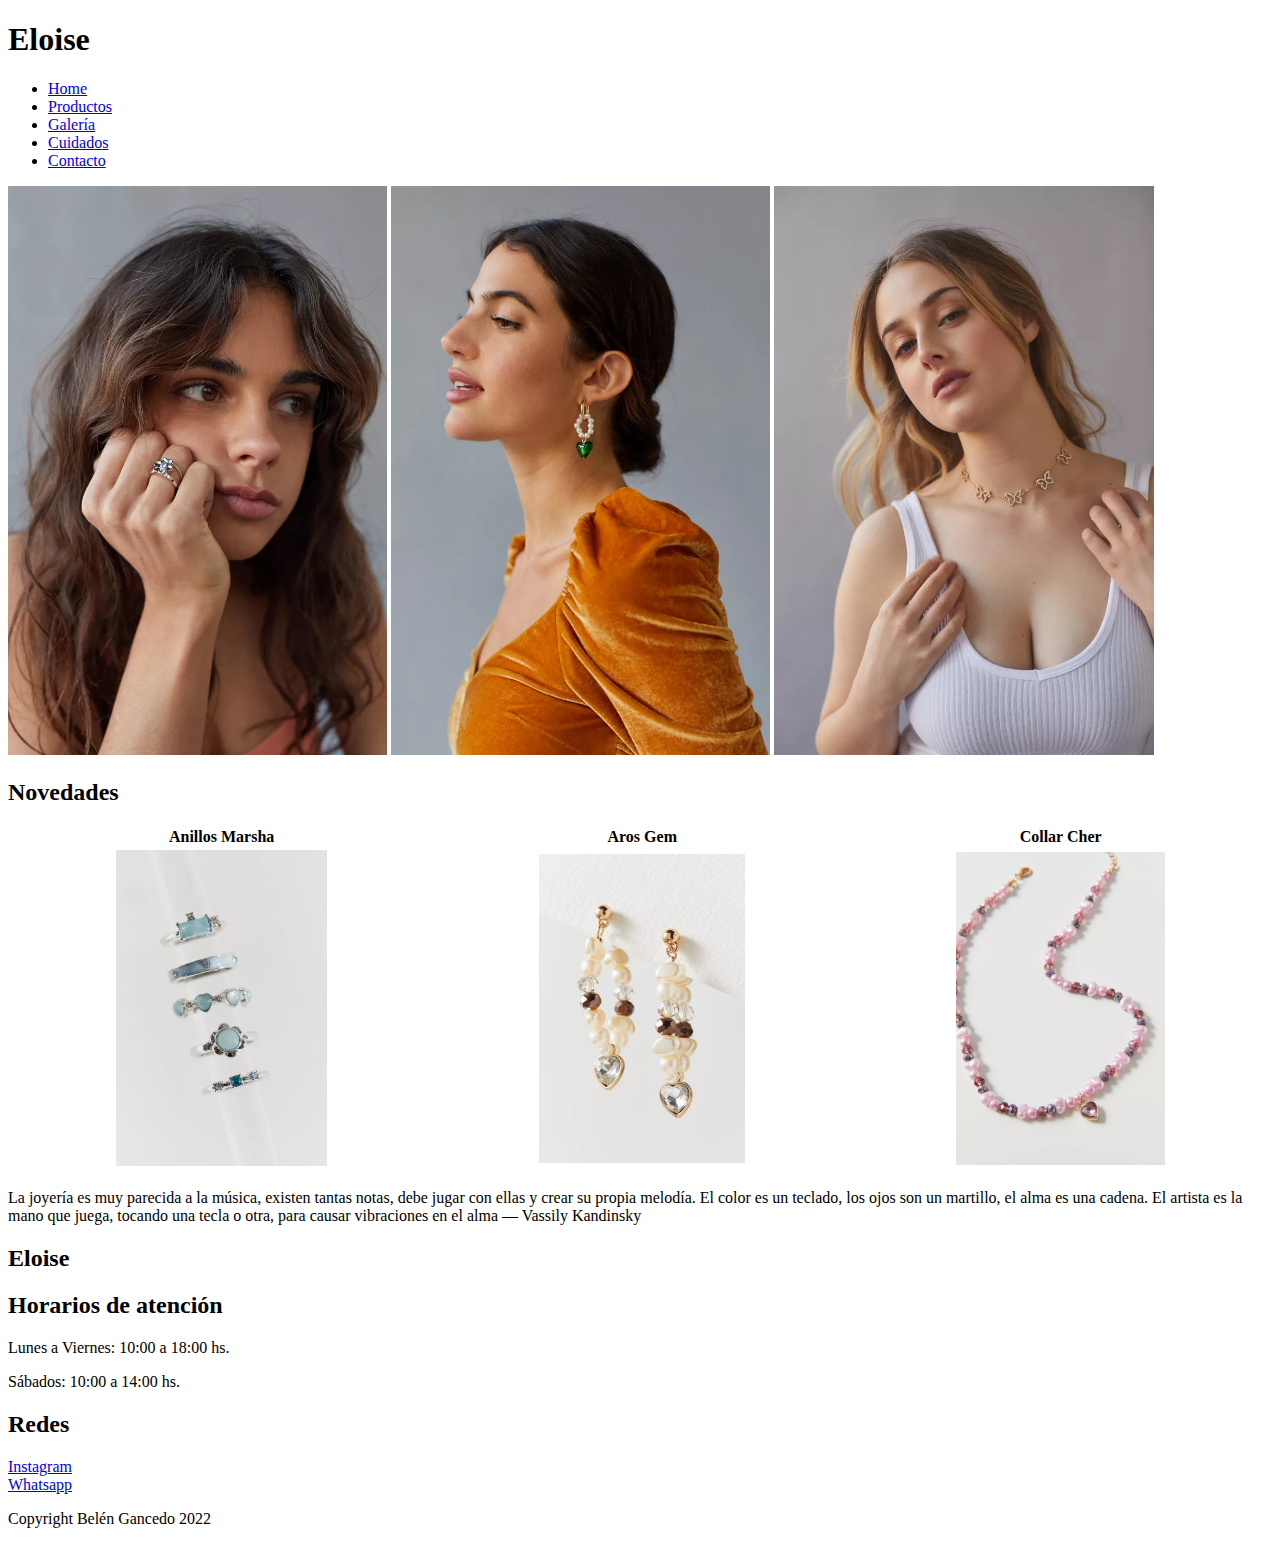
==== index.html @ b427a9e1 "Inicio de proyecto Eloise" ====
<!DOCTYPE html>
<html lang="en">

<head>
    <meta charset="UTF-8">
    <meta http-equiv="X-UA-Compatible" content="IE=edge">
    <meta name="viewport" content="width=device-width, initial-scale=1.0">
    <link rel="stylesheet" href="/css/style.css">
    <link rel="shortcut icon" href="/img/cat.png">
    <title>Home</title>
</head>

<body>
    <header>
        <h1>Eloise</h1>
        <nav>
            <ul>
                <li>
                    <a href="/index.html">Home</a>
                </li>
                <li>
                    <a href="/pages/productos/productos.html">Productos</a>
                </li>
                <li>
                    <a href="/pages/galeria.html">Galería</a>
                </li>
                <li>
                    <a href="/pages/cuidados.html">Cuidados</a>
                </li>
                <li>
                    <a href="/pages/contacto.html">Contacto</a>
                </li>
            </ul>
        </nav>
    </header>
    <main>
        <section>
            <img src="/img/Anillos/anillo-flower2.jpg" alt="Anillos Flower" class="size-img">
            <img src="/img/Aros/aros-corazon2.jpg" alt="Aros Corazón" class="size-img">
            <img src="/img/Collares/collar-icon2.jpg" alt="Collar Icon" class="size-img">
        </section>
        <section>
            <h2>Novedades</h2>
            <table class="novedades">
                <tr>
                    <th>Anillos Marsha</th>
                    <th>Aros Gem</th>
                    <th>Collar Cher</th>
                </tr>
                <tr>
                    <td>
                        <img src="/img/Anillos/anillos-marsha.jpg" alt="Anillos Marsha">
                    </td>
                    <td>
                        <img src="/img/Aros/aros-gem.jpg" alt="Aros Gem">
                    </td>
                    <td>
                        <img src="/img/Collares/collar-cher.jpg" alt="Collar Cher">
                    </td>
                </tr>
            </table>
        </section>
        <section>
            <p>La joyería es muy parecida a la música, existen tantas notas, debe jugar con ellas y crear su propia
                melodía. El color es un teclado, los ojos son un martillo, el alma es una cadena. El artista es la mano
                que juega, tocando una tecla o otra, para causar vibraciones en el alma
                — Vassily Kandinsky</p>
        </section>
    </main>
    <footer>
        <h2>Eloise</h2>
        <section>
            <h2>Horarios de atención</h2>
            <p>Lunes a Viernes: 10:00 a 18:00 hs.</p>
            <p>Sábados: 10:00 a 14:00 hs.</p>
        </section>
        <section>
            <h2>Redes</h2>
            <a href="#">Instagram</a>
            <br>
            <a href="#">Whatsapp</a>
        </section>
        <section>
            <p>Copyright Belén Gancedo 2022</p>
        </section>
    </footer>
</body>

</html>
---- css/style.css ----
.size-img{
    width: 30%;
}

.novedades img{
    width: 50%;
    padding-left: 25%;
}
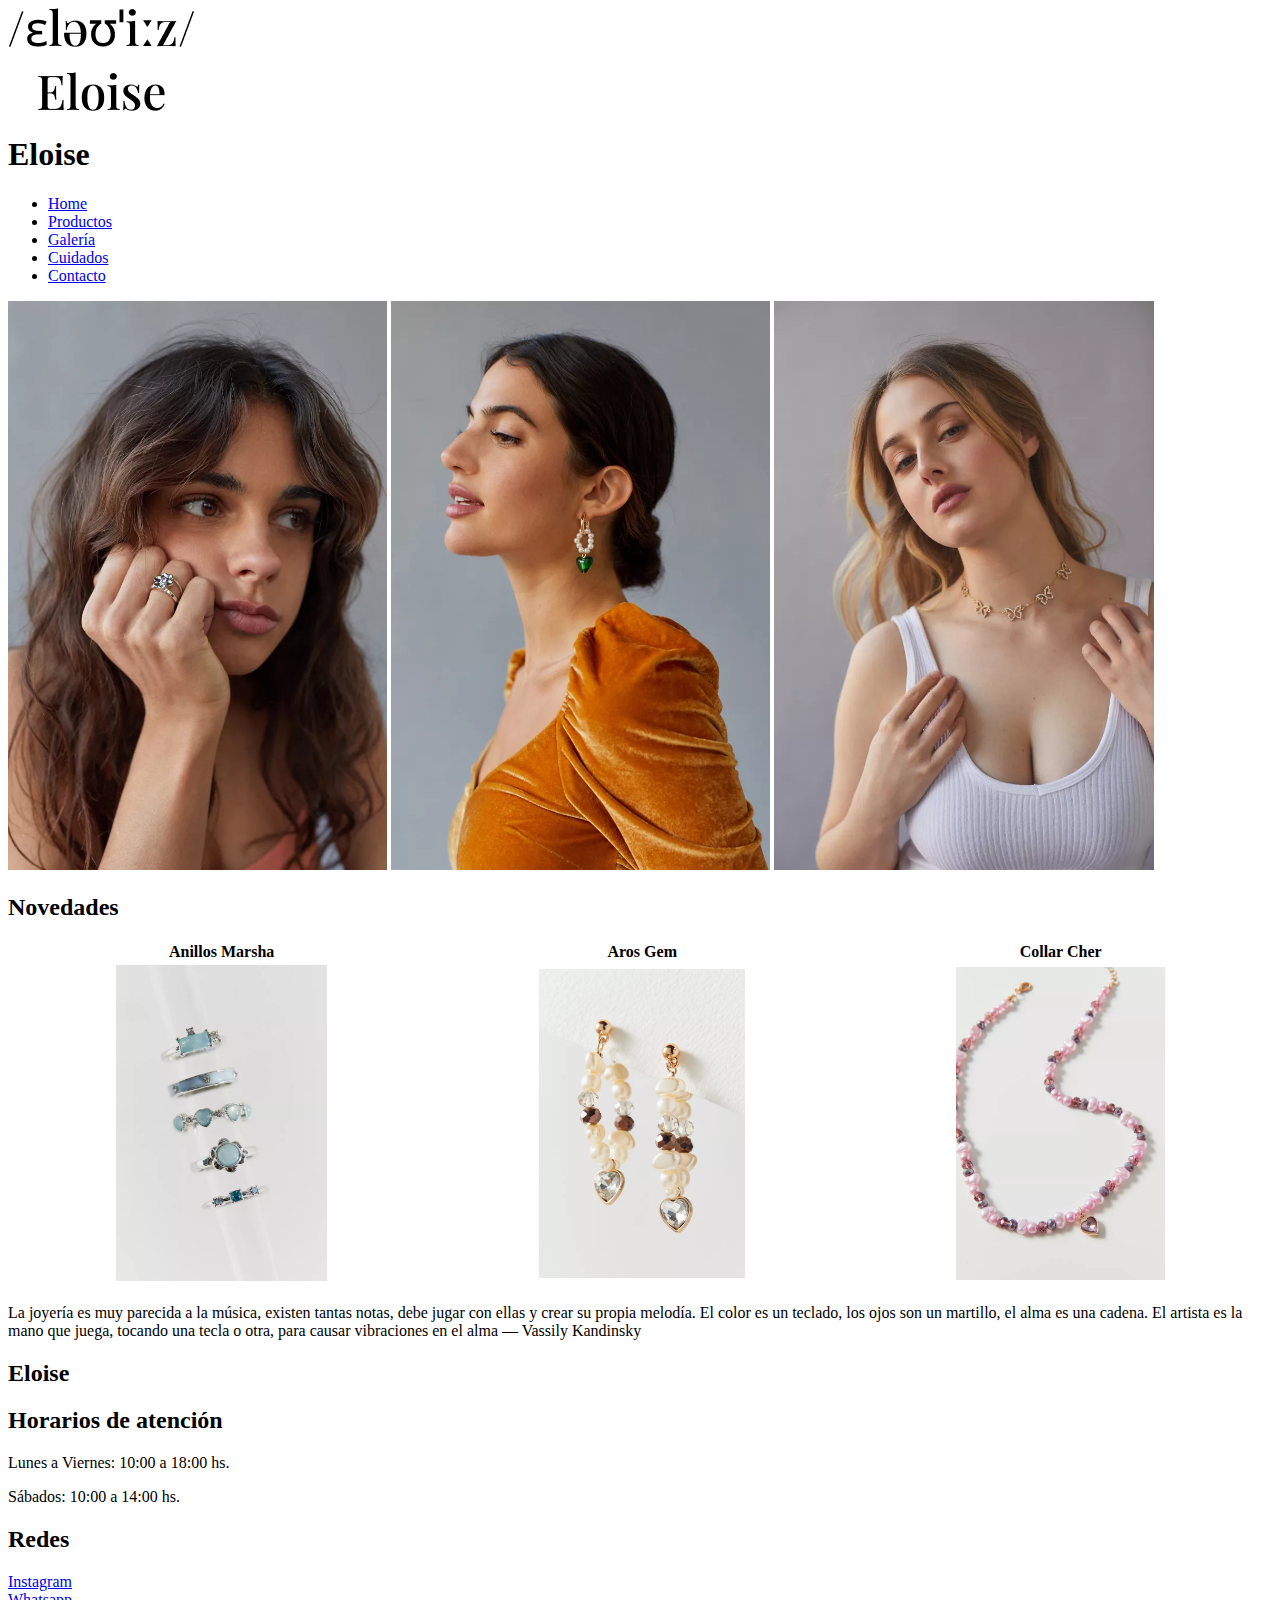
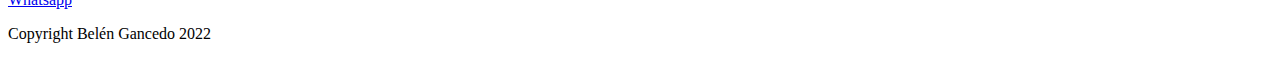
==== commit 85dde370: "logo" ====
--- a/index.html
+++ b/index.html
@@ -12,6 +12,7 @@
 
 <body>
     <header>
+        <img src="/img/Eloise.png" alt="Logo Eloise">
         <h1>Eloise</h1>
         <nav>
             <ul>
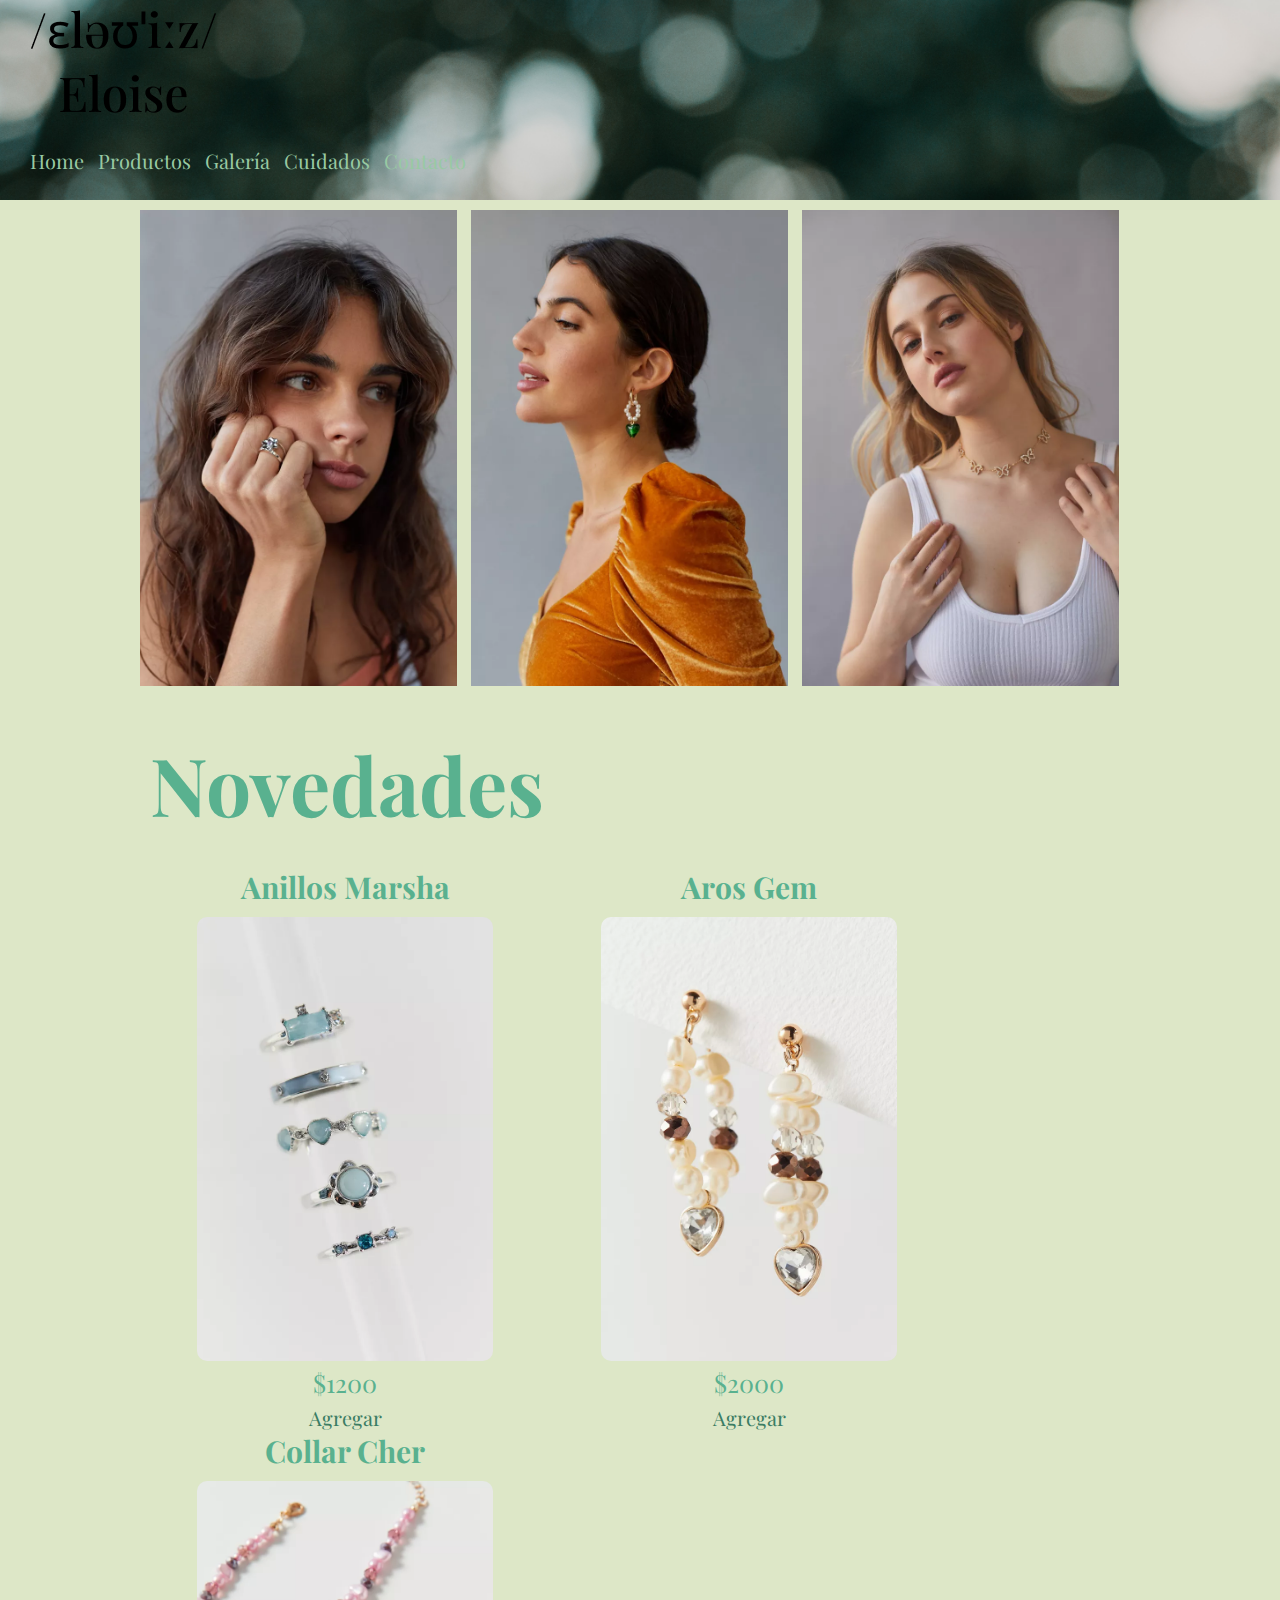
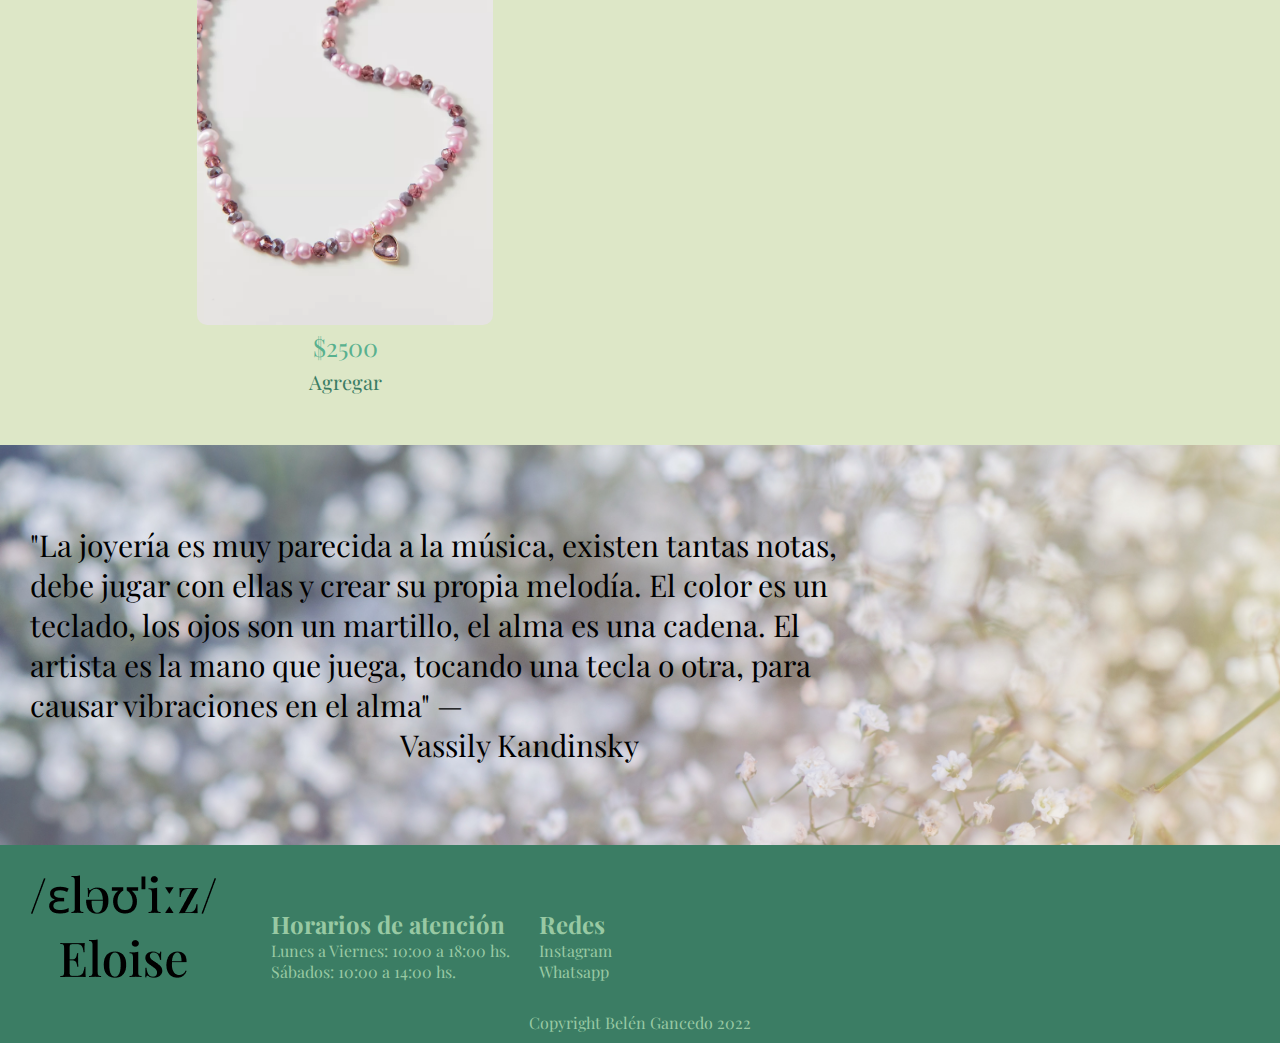
==== commit ffe913d1: "inclusion de CSS" ====
--- a/index.html
+++ b/index.html
@@ -6,84 +6,98 @@
     <meta http-equiv="X-UA-Compatible" content="IE=edge">
     <meta name="viewport" content="width=device-width, initial-scale=1.0">
     <link rel="stylesheet" href="/css/style.css">
-    <link rel="shortcut icon" href="/img/cat.png">
+    <link rel="shortcut icon" href="/img/flower-pot.png">
+    <link rel="preconnect" href="https://fonts.googleapis.com">
+    <link rel="preconnect" href="https://fonts.gstatic.com" crossorigin>
+    <link
+        href="https://fonts.googleapis.com/css2?family=Playfair+Display:ital,wght@0,400;0,700;0,900;1,400&display=swap"
+        rel="stylesheet">
+    <link rel="stylesheet" href="https://cdnjs.cloudflare.com/ajax/libs/font-awesome/5.14.0/css/all.min.css" integrity="sha512-1PKOgIY59xJ8Co8+NE6FZ+LOAZKjy+KY8iq0G4B3CyeY6wYHN3yt9PW0XpSriVlkMXe40PTKnXrLnZ9+fkDaog==" crossorigin="anonymous" referrerpolicy="no-referrer" />
     <title>Home</title>
 </head>
 
 <body>
-    <header>
-        <img src="/img/Eloise.png" alt="Logo Eloise">
-        <h1>Eloise</h1>
-        <nav>
-            <ul>
-                <li>
+    <header class="header">
+        <div class="header__logo">
+            <img src="/img/Eloise.png" alt="Logo Eloise">
+        </div>
+        <nav class="header__nav">
+            <ul class="header__list">
+                <li class="header__li">
                     <a href="/index.html">Home</a>
                 </li>
-                <li>
+                <li class="header__li">
                     <a href="/pages/productos/productos.html">Productos</a>
                 </li>
-                <li>
+                <li class="header__li">
                     <a href="/pages/galeria.html">Galería</a>
                 </li>
-                <li>
+                <li class="header__li">
                     <a href="/pages/cuidados.html">Cuidados</a>
                 </li>
-                <li>
+                <li class="header__li">
                     <a href="/pages/contacto.html">Contacto</a>
+                </li>
+                <li class="header__libag">
+                    <a href="#" class="header__libag--link">
+                        <i class="fas fa-shopping-bag"></i>
+                    </a>
                 </li>
             </ul>
         </nav>
+        
     </header>
-    <main>
-        <section>
-            <img src="/img/Anillos/anillo-flower2.jpg" alt="Anillos Flower" class="size-img">
-            <img src="/img/Aros/aros-corazon2.jpg" alt="Aros Corazón" class="size-img">
-            <img src="/img/Collares/collar-icon2.jpg" alt="Collar Icon" class="size-img">
-        </section>
-        <section>
-            <h2>Novedades</h2>
-            <table class="novedades">
-                <tr>
-                    <th>Anillos Marsha</th>
-                    <th>Aros Gem</th>
-                    <th>Collar Cher</th>
-                </tr>
-                <tr>
-                    <td>
-                        <img src="/img/Anillos/anillos-marsha.jpg" alt="Anillos Marsha">
-                    </td>
-                    <td>
-                        <img src="/img/Aros/aros-gem.jpg" alt="Aros Gem">
-                    </td>
-                    <td>
-                        <img src="/img/Collares/collar-cher.jpg" alt="Collar Cher">
-                    </td>
-                </tr>
-            </table>
-        </section>
-        <section>
-            <p>La joyería es muy parecida a la música, existen tantas notas, debe jugar con ellas y crear su propia
-                melodía. El color es un teclado, los ojos son un martillo, el alma es una cadena. El artista es la mano
-                que juega, tocando una tecla o otra, para causar vibraciones en el alma
-                — Vassily Kandinsky</p>
-        </section>
+
+    <main class="main">
+        <div class="main__imagenes">
+            <img src="/img/Anillos/anillo-flower2.jpg" alt="Anillos Flower" class="main__img">
+            <img src="/img/Aros/aros-corazon2.jpg" alt="Aros Corazón" class="main__img">
+            <img src="/img/Collares/collar-icon2.jpg" alt="Collar Icon" class="main__img">
+        </div>
+        <div class="main__novedades">
+            <h2 class="main__h2">Novedades</h2>
+
+            <div class="main__marsha">
+                <h3 class="main__h3">Anillos Marsha</h3>
+                <img src="/img/Anillos/anillos-marsha.jpg" alt="Anillos Marsha" class="main__novedadesimg">
+                <p class="main__precio">$1200</p>
+                <a href="#" class="main__agregar">Agregar</a>
+            </div>
+            <div class="main__gem">
+                <h3 class="main__h3">Aros Gem</h3>
+                <img src="/img/Aros/aros-gem.jpg" alt="Aros Gem" class="main__novedadesimg">
+                <p class="main__precio">$2000</p>
+                <a href="#" class="main__agregar">Agregar</a>
+            </div>
+            <div class="main__cher">
+                <h3 class="main__h3">Collar Cher</h3>
+                <img src="/img/Collares/collar-cher.jpg" alt="Collar Cher" class="main__novedadesimg">
+                <p class="main__precio">$2500</p>
+                <a href="#" class="main__agregar">Agregar</a>
+            </div>
+        </div>
+        <div class="main__cita">
+            <p class="main__p">"La joyería es muy parecida a la música, existen tantas notas, debe jugar con ellas y crear su propia melodía. El color es un teclado, los ojos son un martillo, el alma es una cadena. El artista es la mano que juega, tocando una tecla o otra, para causar vibraciones en el alma" —</p>
+            <p class="main__p2">Vassily Kandinsky</p>
+        </div>
     </main>
-    <footer>
-        <h2>Eloise</h2>
-        <section>
-            <h2>Horarios de atención</h2>
+    <footer class="footer">
+        <div class="footer__logo">
+            <img src="/img/Eloise.png" alt="Logo Eloise">
+        </div>
+        <div class="footer__horarios">
+            <h2 class="footer__horariosh2">Horarios de atención</h2>
             <p>Lunes a Viernes: 10:00 a 18:00 hs.</p>
             <p>Sábados: 10:00 a 14:00 hs.</p>
-        </section>
-        <section>
-            <h2>Redes</h2>
-            <a href="#">Instagram</a>
-            <br>
-            <a href="#">Whatsapp</a>
-        </section>
-        <section>
+        </div>
+        <div class="footer__redes">
+            <h2 class="footer__redesh2">Redes</h2>
+            <a href="#" class="footer__link"><i class="fab fa-instagram"></i> Instagram</a>
+            <a href="#" class="footer__link"><i class="fab fa-whatsapp"></i> Whatsapp</a>
+        </div>
+        <div class="footer__copyright">
             <p>Copyright Belén Gancedo 2022</p>
-        </section>
+        </div>
     </footer>
 </body>
 
--- a/css/style.css
+++ b/css/style.css
@@ -1,8 +1,208 @@
-.size-img{
+* {
+    margin: 0;
+    padding: 0;
+    box-sizing: border-box;
+}
+
+/* HEADER */
+
+.header{
+    background-image: url("../img/bokeh.jpg");
+    background-repeat: no-repeat;
+    background-size: cover;
+    width: 100vw;
+    height: 200px;
+    position: sticky;
+    top: 0;
+    z-index: 2;
+}
+
+.header__logo{
+    padding-top: 10px;
+    padding-left: 30px;
+    padding-bottom: 30px;
+}
+
+.header__list{
+    list-style: none;
+    margin-left: 20px;
+    margin-bottom: 30px;
+}
+
+.header__li{
+    display: inline-block;
+    margin-left: 10px;
+}
+
+.header__libag{
+    display: inline-block;
+    font-size: 25px;
+    margin-left: 970px;
+}
+
+.header__libag--link{
+    color: #98C9A3;
+}
+
+.header__li a{
+    text-decoration: none;
+    color: #98C9A3;
+    font-family: 'Playfair Display', serif;
+    font-size: 20px;
+}
+
+.header__bag{
+    color: #98C9A3;
+    font-size: 20px;
+}
+/* MAIN */
+
+.main{
+    width: 100vw;
+    padding-top: 10px;
+    background-color: #DDE7C7;
+}
+
+.main__imagenes{
+    padding-left: 140px;
+    padding-right: 50px;
+}
+
+.main__img{
     width: 30%;
-}
-
-.novedades img{
-    width: 50%;
-    padding-left: 25%;
-}+    padding-right: 10px;
+}
+
+.main__novedades{
+    margin-top: 10px;
+    margin-bottom: 10px;
+    padding-left: 130px;
+}
+
+.main__h2{
+    font-family: 'Playfair Display', serif;
+    font-size: 80px;
+    padding-left: 20px;
+    padding-top: 30px;
+    padding-bottom: 30px;
+    color: #59B18F;
+}
+
+.main__h3{
+    font-family: 'Playfair Display', serif;
+    font-size: 30px;
+    text-align: center;
+    padding-bottom: 10px;
+    color: #59B18F;
+}
+
+.main__marsha{
+    width: 400px;
+    height: auto;
+    display: inline-block;
+    padding-left: 30px;
+}
+
+.main__gem{
+    width: 400px;
+    height: auto;
+    display: inline-block;
+    padding-left: 30px;
+}
+
+.main__cher{
+    width: 400px;
+    height: auto;
+    display: inline-block;
+    padding-left: 30px;
+}
+
+.main__novedadesimg{
+    width: 80%;
+    height: auto;
+    margin-left: auto;
+    margin-right: auto;
+    display: block;
+    border-radius: 10px;
+}
+
+.main__precio{
+    font-family: 'Playfair Display', serif;
+    font-size: 25px;
+    text-align: center;
+    padding-top: 5px;
+    padding-bottom: 5px;
+    color: #59B18F;
+}
+
+.main__agregar{
+    font-family: 'Playfair Display', serif;
+    font-size: 20px;
+    display: block;
+    text-align: center;
+    text-decoration: none;
+    color: #3B7D64;
+}
+
+.main__cita{
+    padding-top: 80px;
+    padding-bottom: 80px;
+    margin-top: 50px;
+    font-family: 'Playfair Display', serif;
+    font-size: 30px;
+    background-image: url("../img/flores1.jpg");
+    background-repeat: no-repeat;
+    background-size: cover;
+}
+
+.main__p{
+    padding-left: 30px;
+    padding-right: 400px;
+}
+
+.main__p2{
+    padding-left: 400px;
+}
+
+/* FOOTER */
+
+.footer{
+    width: 100vw;
+    background-color: #3B7D64;
+}
+
+.footer__logo{
+    padding-top: 30px;
+    padding-left: 30px;
+    padding-bottom: 30px;
+    display: inline-block;
+}
+
+.footer__horarios{
+    display: inline-block;
+    font-family: 'Playfair Display', serif;
+    color: #98C9A3;
+    padding-left: 50px;
+    padding-right: 25px;
+}
+
+.footer__redes{
+    display: inline-block;
+    font-family: 'Playfair Display', serif;
+    color: #98C9A3;
+}
+
+.footer__link{
+    display: block;
+    text-decoration: none;
+    color: #98C9A3;
+}
+
+.footer__copyright{
+    text-align: center;
+    font-family: 'Playfair Display', serif;
+    color: #98C9A3;
+    padding-bottom: 10px;
+}
+
+
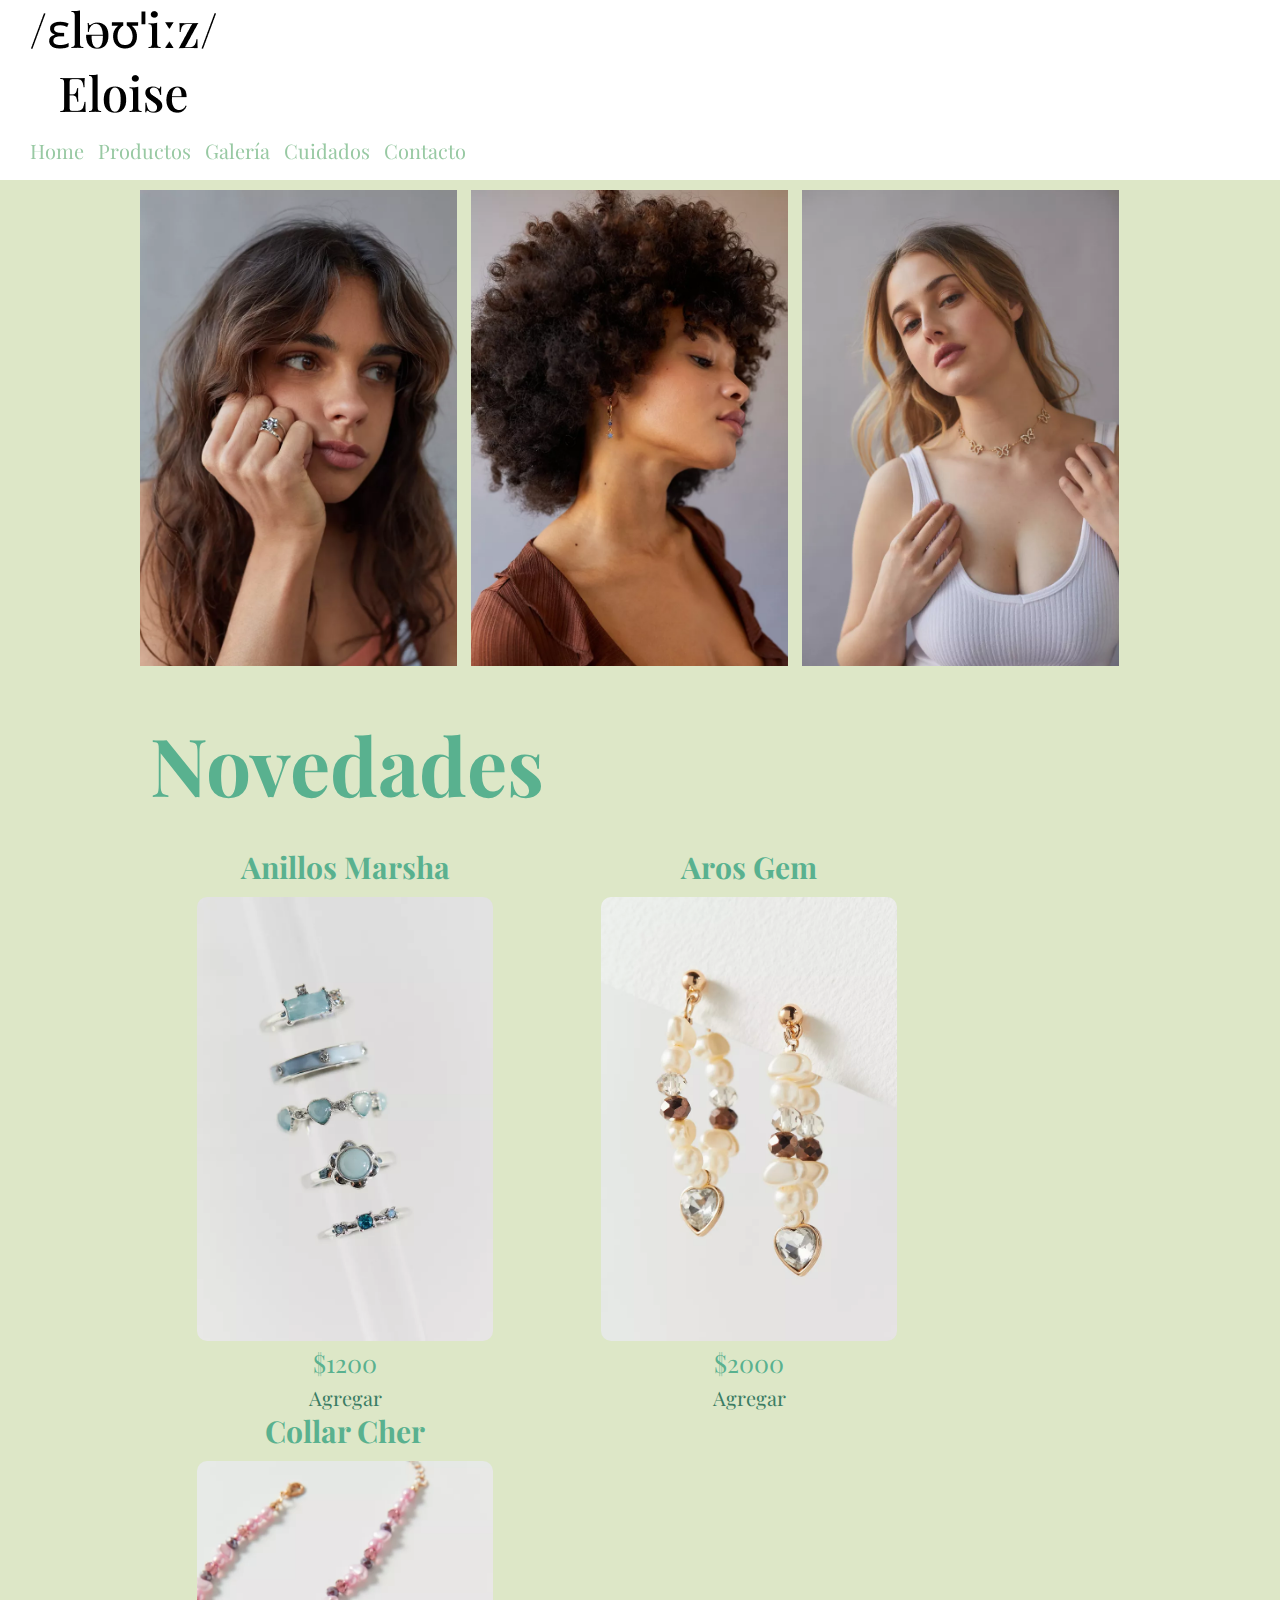
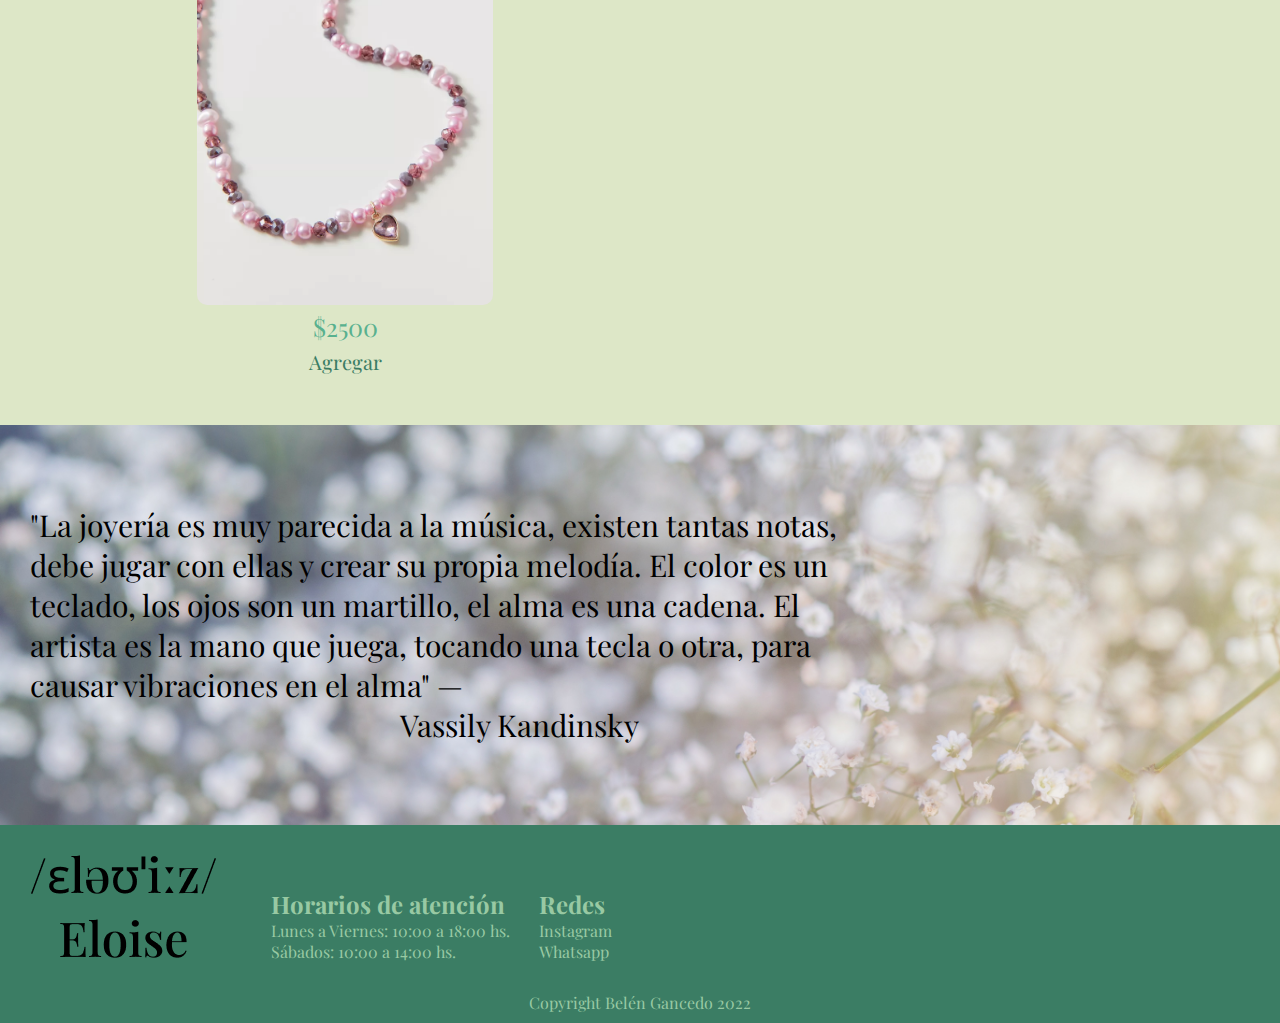
==== commit caa10128: "cambios varios" ====
--- a/index.html
+++ b/index.html
@@ -5,8 +5,8 @@
     <meta charset="UTF-8">
     <meta http-equiv="X-UA-Compatible" content="IE=edge">
     <meta name="viewport" content="width=device-width, initial-scale=1.0">
-    <link rel="stylesheet" href="/css/style.css">
-    <link rel="shortcut icon" href="/img/flower-pot.png">
+    <link rel="stylesheet" href="./css/style.css">
+    <link rel="shortcut icon" href="./img/flower-pot.png">
     <link rel="preconnect" href="https://fonts.googleapis.com">
     <link rel="preconnect" href="https://fonts.gstatic.com" crossorigin>
     <link
@@ -19,24 +19,24 @@
 <body>
     <header class="header">
         <div class="header__logo">
-            <img src="/img/Eloise.png" alt="Logo Eloise">
+            <img src="./img/Eloise.png" alt="Logo Eloise">
         </div>
         <nav class="header__nav">
             <ul class="header__list">
                 <li class="header__li">
-                    <a href="/index.html">Home</a>
+                    <a href="./index.html">Home</a>
                 </li>
                 <li class="header__li">
-                    <a href="/pages/productos/productos.html">Productos</a>
+                    <a href="./pages/productos/productos.html">Productos</a>
                 </li>
                 <li class="header__li">
-                    <a href="/pages/galeria.html">Galería</a>
+                    <a href="./pages/galeria.html">Galería</a>
                 </li>
                 <li class="header__li">
-                    <a href="/pages/cuidados.html">Cuidados</a>
+                    <a href="./pages/cuidados.html">Cuidados</a>
                 </li>
                 <li class="header__li">
-                    <a href="/pages/contacto.html">Contacto</a>
+                    <a href="./pages/contacto.html">Contacto</a>
                 </li>
                 <li class="header__libag">
                     <a href="#" class="header__libag--link">
@@ -45,33 +45,32 @@
                 </li>
             </ul>
         </nav>
-        
     </header>
 
     <main class="main">
         <div class="main__imagenes">
-            <img src="/img/Anillos/anillo-flower2.jpg" alt="Anillos Flower" class="main__img">
-            <img src="/img/Aros/aros-corazon2.jpg" alt="Aros Corazón" class="main__img">
-            <img src="/img/Collares/collar-icon2.jpg" alt="Collar Icon" class="main__img">
+            <img src="./img/Anillos/anillo-flower2.jpg" alt="Anillos Flower" class="main__img">
+            <img src="./img/Aros/harlow2.jpg" alt="Aros Corazón" class="main__img">
+            <img src="./img/Collares/collar-icon2.jpg" alt="Collar Icon" class="main__img">
         </div>
         <div class="main__novedades">
             <h2 class="main__h2">Novedades</h2>
 
             <div class="main__marsha">
                 <h3 class="main__h3">Anillos Marsha</h3>
-                <img src="/img/Anillos/anillos-marsha.jpg" alt="Anillos Marsha" class="main__novedadesimg">
+                <img src="./img/Anillos/anillos-marsha.jpg" alt="Anillos Marsha" class="main__novedadesimg">
                 <p class="main__precio">$1200</p>
                 <a href="#" class="main__agregar">Agregar</a>
             </div>
             <div class="main__gem">
                 <h3 class="main__h3">Aros Gem</h3>
-                <img src="/img/Aros/aros-gem.jpg" alt="Aros Gem" class="main__novedadesimg">
+                <img src="./img/Aros/aros-gem.jpg" alt="Aros Gem" class="main__novedadesimg">
                 <p class="main__precio">$2000</p>
                 <a href="#" class="main__agregar">Agregar</a>
             </div>
             <div class="main__cher">
                 <h3 class="main__h3">Collar Cher</h3>
-                <img src="/img/Collares/collar-cher.jpg" alt="Collar Cher" class="main__novedadesimg">
+                <img src="./img/Collares/collar-cher.jpg" alt="Collar Cher" class="main__novedadesimg">
                 <p class="main__precio">$2500</p>
                 <a href="#" class="main__agregar">Agregar</a>
             </div>
@@ -83,7 +82,7 @@
     </main>
     <footer class="footer">
         <div class="footer__logo">
-            <img src="/img/Eloise.png" alt="Logo Eloise">
+            <img src="./img/Eloise.png" alt="Logo Eloise">
         </div>
         <div class="footer__horarios">
             <h2 class="footer__horariosh2">Horarios de atención</h2>
@@ -100,5 +99,4 @@
         </div>
     </footer>
 </body>
-
 </html>--- a/css/style.css
+++ b/css/style.css
@@ -7,20 +7,21 @@
 /* HEADER */
 
 .header{
-    background-image: url("../img/bokeh.jpg");
+    background-image: url("../img/bokeh.gif");
     background-repeat: no-repeat;
     background-size: cover;
     width: 100vw;
-    height: 200px;
+    height: 180px;
     position: sticky;
     top: 0;
     z-index: 2;
 }
 
+
 .header__logo{
     padding-top: 10px;
     padding-left: 30px;
-    padding-bottom: 30px;
+    padding-bottom: 20px;
 }
 
 .header__list{
@@ -164,6 +165,7 @@
     padding-left: 400px;
 }
 
+
 /* FOOTER */
 
 .footer{
@@ -206,3 +208,266 @@
 }
 
 
+/* MAIN PRODUCTOS */
+.productos {
+    background-color: #DDE7C7;
+    width: 100vw;
+}
+
+.productos__h1 {
+    font-family: 'Playfair Display', serif;
+    font-size: 50px;
+    color: #59B18F;
+    padding-left: 30px;
+    padding-top: 20px;
+}
+
+.productos__div{
+    margin-left: 8%;
+}
+
+.productos__categoria {
+    width: 400px;
+    height: auto;
+    display: inline-block;
+    padding-top: 20px;
+    padding-bottom: 20px;
+    padding-left: 120px;
+}
+
+.productos__categoria a {
+    display: block;
+    padding-bottom: 10px;
+    text-decoration: none;
+    font-family: 'Playfair Display', serif;
+    text-align: center;
+    font-size: 30px;
+    color: #59B18F;
+}
+
+.productos__categoria a img {
+    width: 100%;
+    height: auto;
+}
+
+
+/* MAIN GALERIA */
+
+.galeria{
+    background-color: #DDE7C7;
+    padding-bottom: 2rem;
+    width: 100vw;
+}
+
+.galeria__h1{
+    font-family: 'Playfair Display', serif;
+    font-size: 50px;
+    text-align: center;
+    padding-top: 20px;
+    padding-bottom: 20px;
+    color: #59B18F;
+}
+
+.galeria__imagen{
+    width: 300px;
+    height: auto;
+    display: inline-block;
+}
+
+.galeria__imagen img{
+    width: 100%;
+    height: auto;
+    padding-left: 1rem;
+    padding-right: 1rem;
+    padding-top: 1rem;
+}
+
+.galeria__accesorios{
+    display: block;
+    padding-left: 8rem;
+    padding-right: 8rem;
+}
+
+/* MAIN CUIDADOS */
+
+.cuidados{
+    height: 100vh;
+    background-color: #DDE7C7;
+}
+
+.cuidados__h1{
+    font-family: 'Playfair Display', serif;
+    padding-left: 30px;
+    padding-top: 30px;
+    color:#59B18F;
+    font-size: 50px;
+}
+
+.cuidados__p{
+    padding-top: 30px;
+    padding-left: 30px;
+    padding-right: 300px;
+    font-family: 'Playfair Display', serif;
+    font-size: 25px;
+}
+
+.cuidados__list{
+    list-style: circle;
+    padding-left: 50px;
+    padding-right: 250px;
+    padding-top: 20px;
+    font-family: 'Playfair Display', serif;
+    font-size: 20px;
+}
+
+.cuidados__li{
+    padding-top: 20px;
+}
+
+/* MAIN CONTACTO */
+
+.contacto{
+    background-color: #DDE7C7;
+}
+
+.contacto__h1 {
+    font-family: 'Playfair Display', serif;
+    font-size: 50px;
+    text-align: center;
+    color: #59B18F;
+    padding-top: 20px;
+}
+
+.contacto__form{
+    padding-left: 30px;
+    border: solid 3px #3B7D64;
+    border-radius: 3px;
+    margin-top: 30px;
+    margin-left: 100px;
+    width: 500px;
+}
+
+.contacto__label {
+    display: block;
+    padding-top: 20px;
+    padding-bottom: 5px;
+    font-family: 'Playfair Display', serif;
+    font-size: 20px;
+    color: #3B7D64;
+}
+
+.contacto__input{
+    border-radius: 5px;
+    border-color: #3B7D64;
+    height: 30px;
+    width: 250px;
+}
+
+.contacto__checkbox{
+    padding-top: 20px;
+    font-family: 'Playfair Display',
+    serif;
+    font-size: 20px;
+    color: #3B7D64;
+}
+
+.contacto__mensaje{
+    padding-top: 20px;
+    padding-bottom: 10px;
+    font-family: 'Playfair Display', serif;
+    font-size: 20px;
+    color: #3B7D64;
+}
+
+.contacto__mensaje textarea{
+    border-radius: 5px;
+    border-color: #3B7D64;
+}
+
+.botones__contacto {
+    display: inline-block;
+    padding-bottom: 20px;
+}
+
+.botones__contacto input{
+    margin-right: 20px;
+    background-color: #BFD8BD;
+    padding: 10px;
+    border: 3px solid #3B7D64;
+    border-radius: 5px;
+    font-family: 'Playfair Display', serif;
+    font-size: 18px;
+    color: #3B7D64;
+}
+
+.form {
+    padding-bottom: 30px;
+    margin-left: 25%;
+    margin-right: 25%;
+}
+
+/* MAIN ANILLOS, AROS Y COLLARES (ACCESORIOS) */
+
+.accesorios{
+    background-color: #DDE7C7;
+    width: 100vw;
+}
+
+.accesorios__h1{
+    font-family: 'Playfair Display', serif;
+    font-size: 50px;
+    color: #59B18F;
+    padding-left: 40px;
+    padding-top: 20px;
+    padding-bottom: 30px;
+}
+
+.accesorios__card{
+    height: 45rem;
+    width: 30rem;
+    display: inline-block;
+    padding-left: 4rem;
+    /* padding-right: 2.5rem; */
+    padding-top: 1rem;
+    padding-bottom: 3.5rem;
+}
+
+.accesorios__h2{
+    font-family: 'Playfair Display', serif;
+    font-size: 30px;
+    color: #59B18F;
+    padding-bottom: 1rem;
+    /* padding-left: 2rem; */
+    text-align: center;
+}
+
+.accesorios__card img{
+    width: 80%;
+    margin-left: auto;
+    margin-right: auto;
+    display: block;
+}
+
+.accesorios__precio{
+    font-family: 'Playfair Display', serif;
+    font-size: 30px;
+    color: #59B18F;
+    padding-top: 0.5rem;
+    padding-bottom: 0.5rem;
+    text-align: center;
+}
+
+.accesorios__agregar{
+    font-family: 'Playfair Display', serif;
+    font-size: 25px;
+    color: #59B18F;
+    border: none;
+    background-color: #DDE7C7;
+    margin-left: auto;
+    margin-right: auto;
+    display: block;
+}
+
+.accesorios__agregar:hover{
+    color: #356E58;
+}